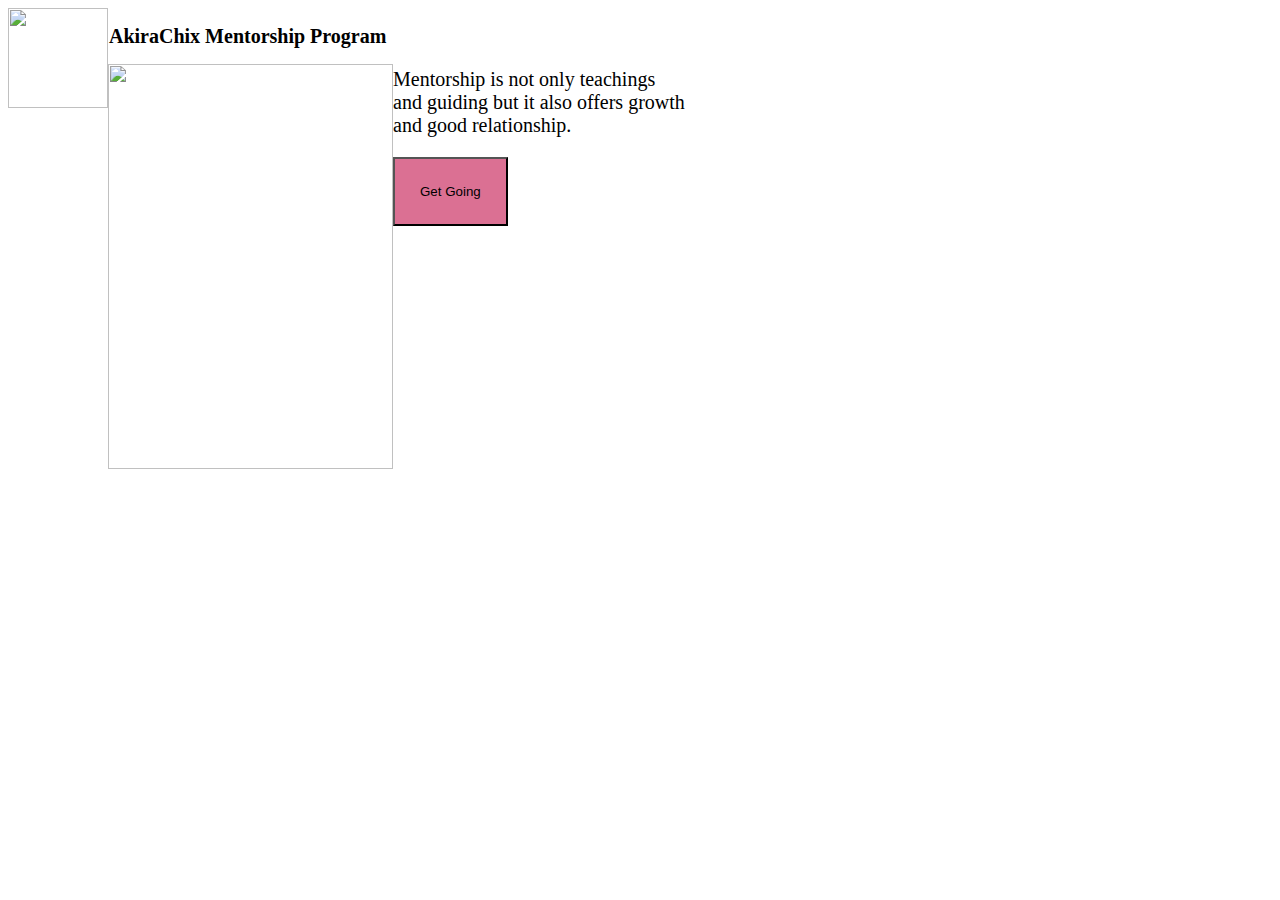
==== index.html @ 95c44a2b "added files" ====
<!DOCTYPE html>
<html lang="en">
<head>
    <meta charset="UTF-8">
    <meta name="viewport" content="width=device-width, initial-scale=1.0">
    <title>Document</title>
    <link rel="stylesheet" href="style.css">
</head>
<body>
    <div class="homepage">
        <img src="./images/mentorship Logo.jpg" id="logo">
    <div>
    <h2 id="program">AkiraChix Mentorship Program</h2>
    <img src="./images/image2.jpg" id="mentor">
    </div>
    <div class="brief">
    <p>Mentorship is not only teachings <br>and guiding
        but it also offers growth<br> and good relationship.</p>
    
    <a href="Signup.html"><button>Get Going</button></a>
    
</div>
</div>
   
    
</body>
</html>
---- style.css ----
.brief{
    font-size: 60px;
    margin-top: 100px;
    margin-right: 10px;
    padding-top: 130px;
    
}
#mentor{
    width: 800px;
    height: 815px;
}
#program{
    font-size: 60px;
    padding-left: 60px;
}
button{
  background-color: palevioletred;
  padding: 25px; 
}
.homepage{
    display: flex;
}
a{
    text-decoration: none;
}
#logo{
    width: 100px;
    height: 100px;
}

@media screen and (min-width:200px){
    #program{
        font-size: 20px;
       padding-left: 1px;
       flex-wrap: wrap;
    }
    .homepage{
      flex-wrap: wrap;
    }
    #mentor{
        width: 285px;
        height: 405px;
    }
    .brief{
        font-size: 20px;
        margin-top: 10px;
        margin-right: 0px;
        padding-top: 30px;
        
    }
}
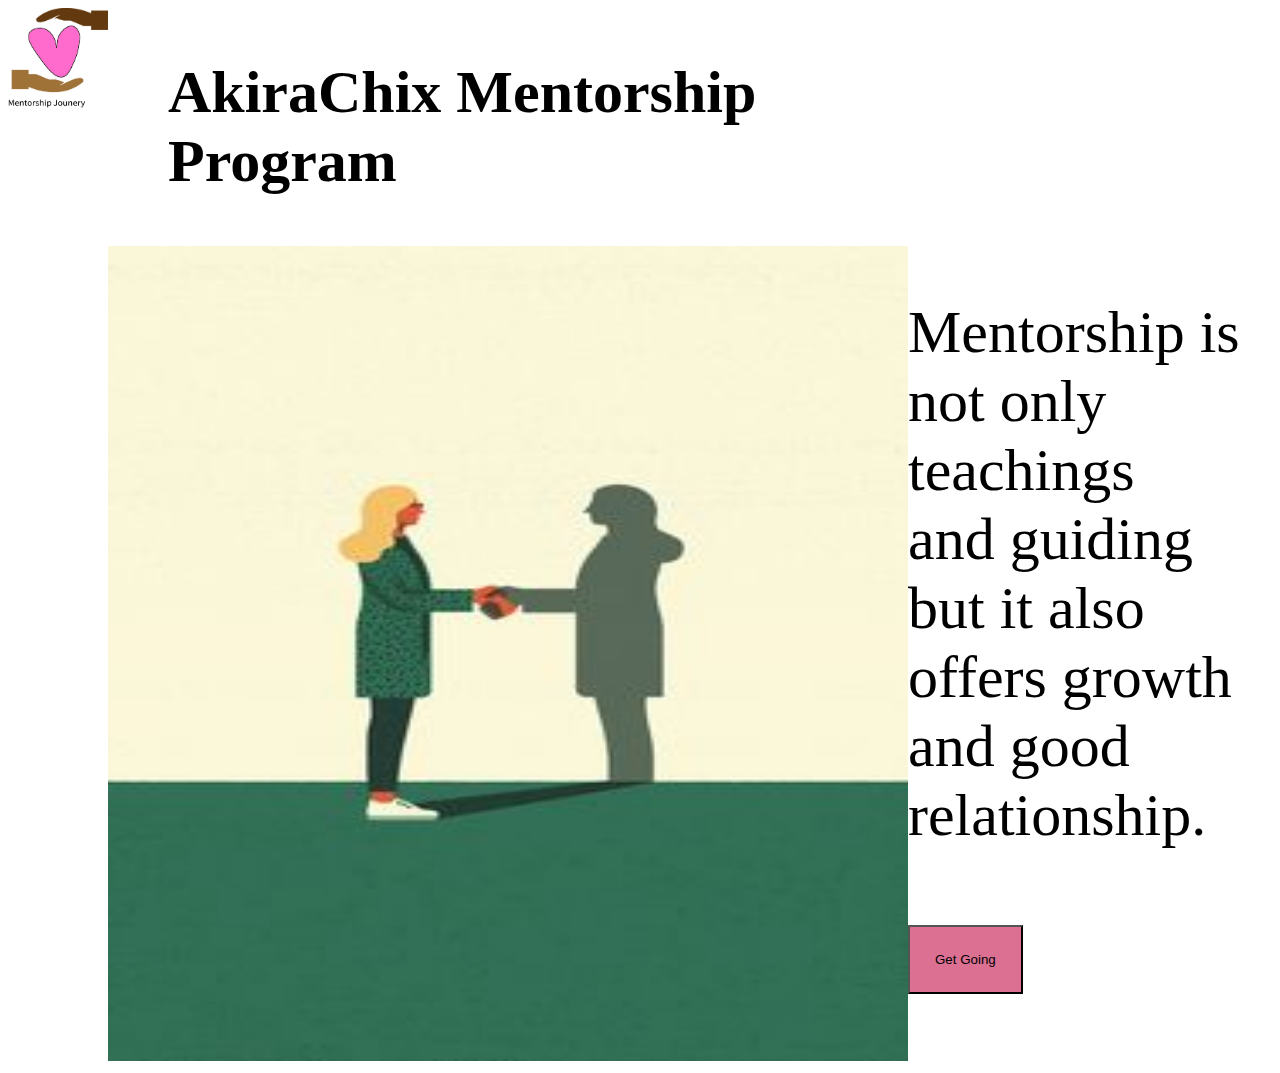
==== commit 81c8bc37: "added a file" ====
--- a/index.html
+++ b/index.html
@@ -1,27 +1,27 @@
 <!DOCTYPE html>
 <html lang="en">
-<head>
-    <meta charset="UTF-8">
-    <meta name="viewport" content="width=device-width, initial-scale=1.0">
+  <head>
+    <meta charset="UTF-8" />
+    <meta name="viewport" content="width=device-width, initial-scale=1.0" />
     <title>Document</title>
-    <link rel="stylesheet" href="style.css">
-</head>
-<body>
+    <link rel="stylesheet" href="style.css" />
+  </head>
+  <body>
     <div class="homepage">
-        <img src="./images/mentorship Logo.jpg" id="logo">
-    <div>
-    <h2 id="program">AkiraChix Mentorship Program</h2>
-    <img src="./images/image2.jpg" id="mentor">
+      <img src="./images/mentorship Logo.jpg" id="logo" />
+      <div>
+        <h2 id="program">AkiraChix Mentorship Program</h2>
+        <img src="./images/image2.jpg" id="mentor" />
+      </div>
+      <div class="brief">
+        <p>
+          Mentorship is not only teachings <br />and guiding but it also offers
+          growth<br />
+          and good relationship.
+        </p>
+
+        <a href="Signup.html"><button>Get Going</button></a>
+      </div>
     </div>
-    <div class="brief">
-    <p>Mentorship is not only teachings <br>and guiding
-        but it also offers growth<br> and good relationship.</p>
-    
-    <a href="Signup.html"><button>Get Going</button></a>
-    
-</div>
-</div>
-   
-    
-</body>
-</html>+  </body>
+</html>
--- a/style.css
+++ b/style.css
@@ -28,19 +28,16 @@
     height: 100px;
 }
 
-@media screen and (min-width:200px){
+@media screen and (min-width:280px)and(max-width:767px){
     #program{
-        font-size: 20px;
-       padding-left: 1px;
-       flex-wrap: wrap;
+    font-size: 0px;
+    padding-left: 1px;
+      
     }
     .homepage{
       flex-wrap: wrap;
     }
-    #mentor{
-        width: 285px;
-        height: 405px;
-    }
+  
     .brief{
         font-size: 20px;
         margin-top: 10px;
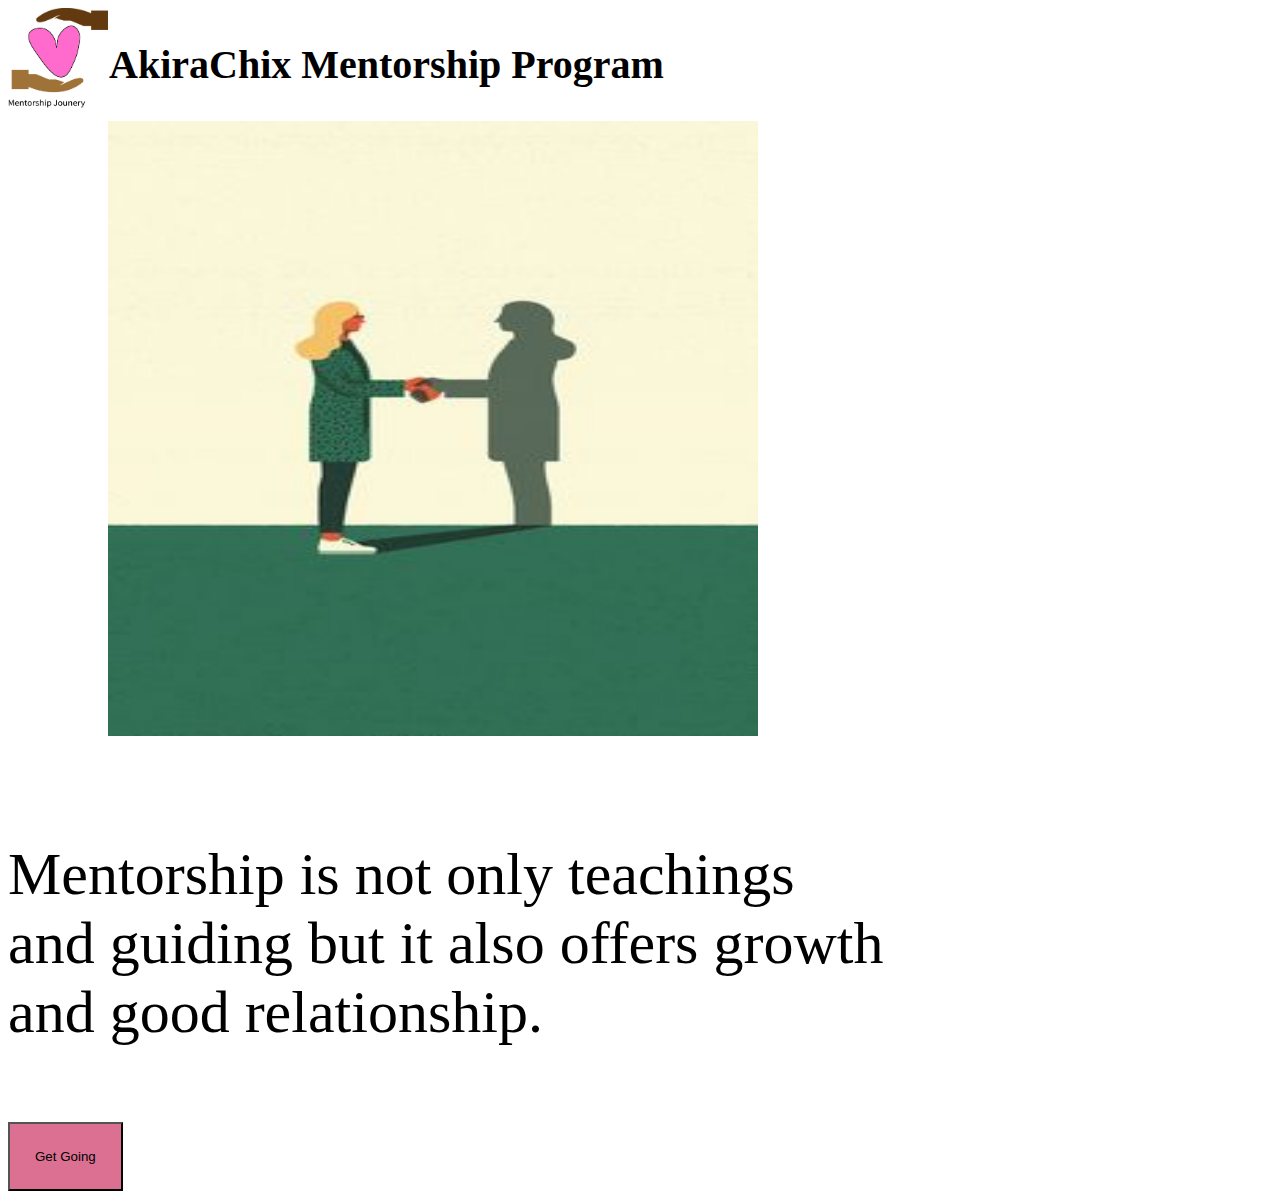
==== commit ca090d4d: "added changes" ====
--- a/index.html
+++ b/index.html
@@ -4,6 +4,14 @@
     <meta charset="UTF-8" />
     <meta name="viewport" content="width=device-width, initial-scale=1.0" />
     <title>Document</title>
+    <script async src="https://www.googletagmanager.com/gtag/js?id=G-SLL0E2BSQ0"></script>
+<script>
+  window.dataLayer = window.dataLayer || [];
+  function gtag(){dataLayer.push(arguments);}
+  gtag('js', new Date());
+
+  gtag('config', 'G-SLL0E2BSQ0');
+</script>
     <link rel="stylesheet" href="style.css" />
   </head>
   <body>
--- a/style.css
+++ b/style.css
@@ -28,9 +28,9 @@
     height: 100px;
 }
 
-@media screen and (min-width:280px)and(max-width:767px){
+@media screen and (min-width:280px){
     #program{
-    font-size: 0px;
+    font-size: 20px;
     padding-left: 1px;
       
     }
@@ -45,6 +45,113 @@
         padding-top: 30px;
         
     }
+    #mentor{
+        width: 250px;
+        height: 315px;
+    }
+
+}
+@media screen and (min-width:375px){
+    #program{
+        font-size: 20px;
+        padding-left: 1px;
+          
+        }
+        .homepage{
+          flex-wrap: wrap;
+        }
+      
+        .brief{
+            font-size: 20px;
+            margin-top: 10px;
+            margin-right: 0px;
+            padding-top: 30px;
+            
+        }
+        #mentor{
+            width: 250px;
+            height: 315px;
+        }
+       
+
 }
   
        
+@media screen and (min-width:912px){
+    #program{
+        font-size: 40px;
+        padding-left: 1px;
+          
+        }
+        .homepage{
+          flex-wrap: wrap;
+        }
+      
+        .brief{
+            font-size: 90px;
+            margin-top: 10px;
+            margin-right: 0px;
+            padding-top: 30px;
+            
+        }
+        #mentor{
+            width: 750px;
+            height: 615px;
+            padding-right: 10px;
+        }
+       
+
+}
+@media screen and (min-width:820px){
+    #program{
+        font-size: 40px;
+        padding-left: 1px;
+          
+        }
+        .homepage{
+          flex-wrap: wrap;
+        }
+      
+        .brief{
+            font-size: 70px;
+            margin-top: 10px;
+            margin-right: 0px;
+            padding-top: 30px;
+            
+        }
+        #mentor{
+            width: 650px;
+            height: 615px;
+            padding-right: 10px;
+        }
+       
+
+}
+  
+@media screen and (min-width:768px){
+    #program{
+        font-size: 40px;
+        padding-left: 1px;
+          
+        }
+        .homepage{
+          flex-wrap: wrap;
+        }
+      
+        .brief{
+            font-size: 60px;
+            margin-top: 10px;
+            margin-right: 0px;
+            padding-top: 30px;
+            
+        }
+        #mentor{
+            width: 650px;
+            height: 615px;
+            padding-right: 10px;
+        }
+       
+
+}
+  
+       
